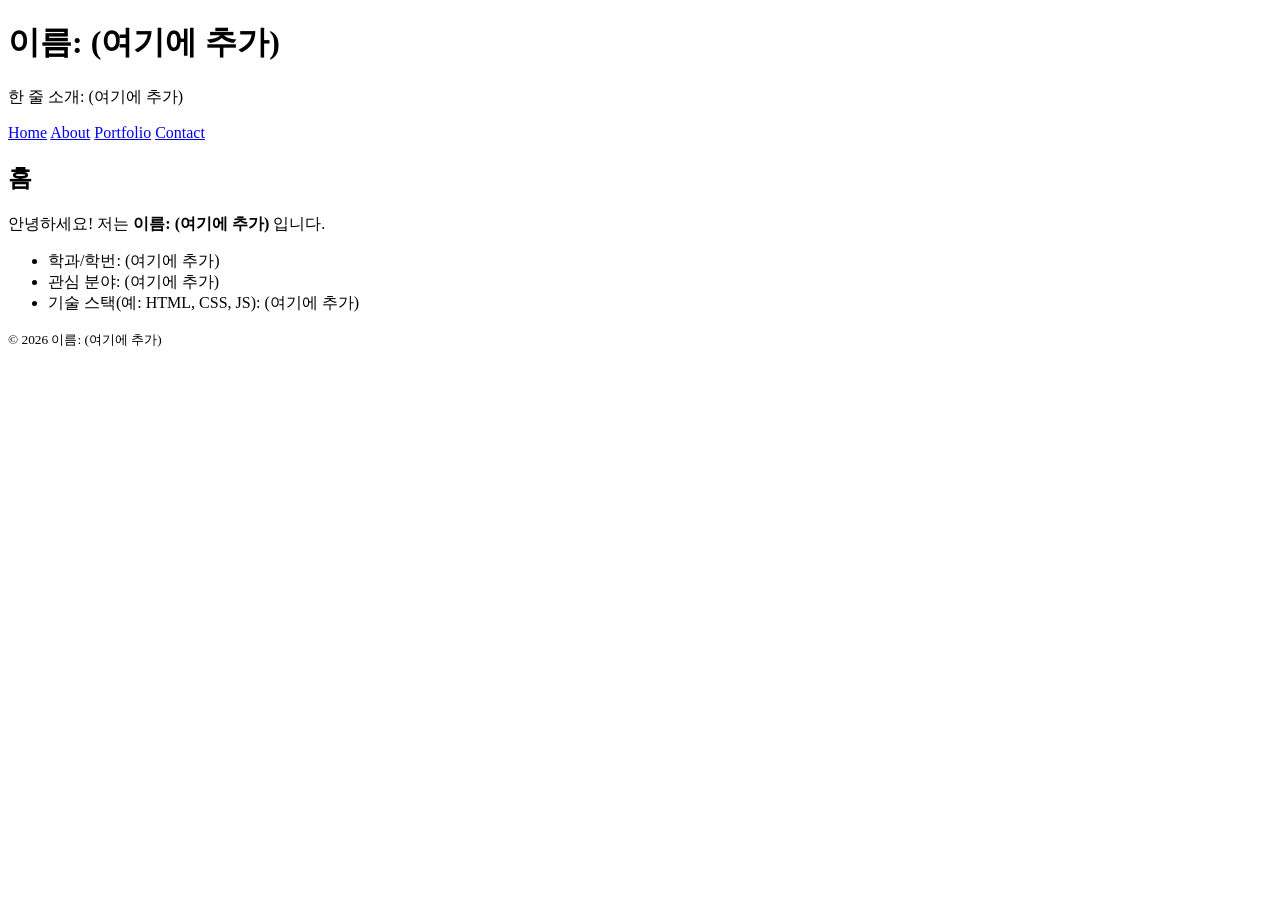
==== index.html @ 47aa25a6 "Add files via upload" ====
<!DOCTYPE html>
<html lang="ko">
<head>
  <meta charset="UTF-8" />
  <meta name="viewport" content="width=device-width, initial-scale=1.0"/>
  <title>인터넷활용 실습 템플릿</title>
  <link rel="stylesheet" href="style.css">
</head>
<body>
<header>
  <h1>이름: (여기에 추가)</h1>
  <p class="subtitle">한 줄 소개: (여기에 추가)</p>
</header>
<nav>
  <a href="index.html">Home</a>
  <a href="about.html">About</a>
  <a href="portfolio.html">Portfolio</a>
  <a href="contact.html">Contact</a>
</nav>
<main class="container">
<section>
  <h2>홈</h2>
  <p>안녕하세요! 저는 <strong>이름: (여기에 추가)</strong> 입니다.</p>
  <ul>
    <li>학과/학번: (여기에 추가)</li>
    <li>관심 분야: (여기에 추가)</li>
    <li>기술 스택(예: HTML, CSS, JS): (여기에 추가)</li>
  </ul>
</section>
</main>
<footer>
  <small>&copy; <span id="year"></span> 이름: (여기에 추가)</small>
</footer>
<script src="script.js"></script>
</body>
</html>
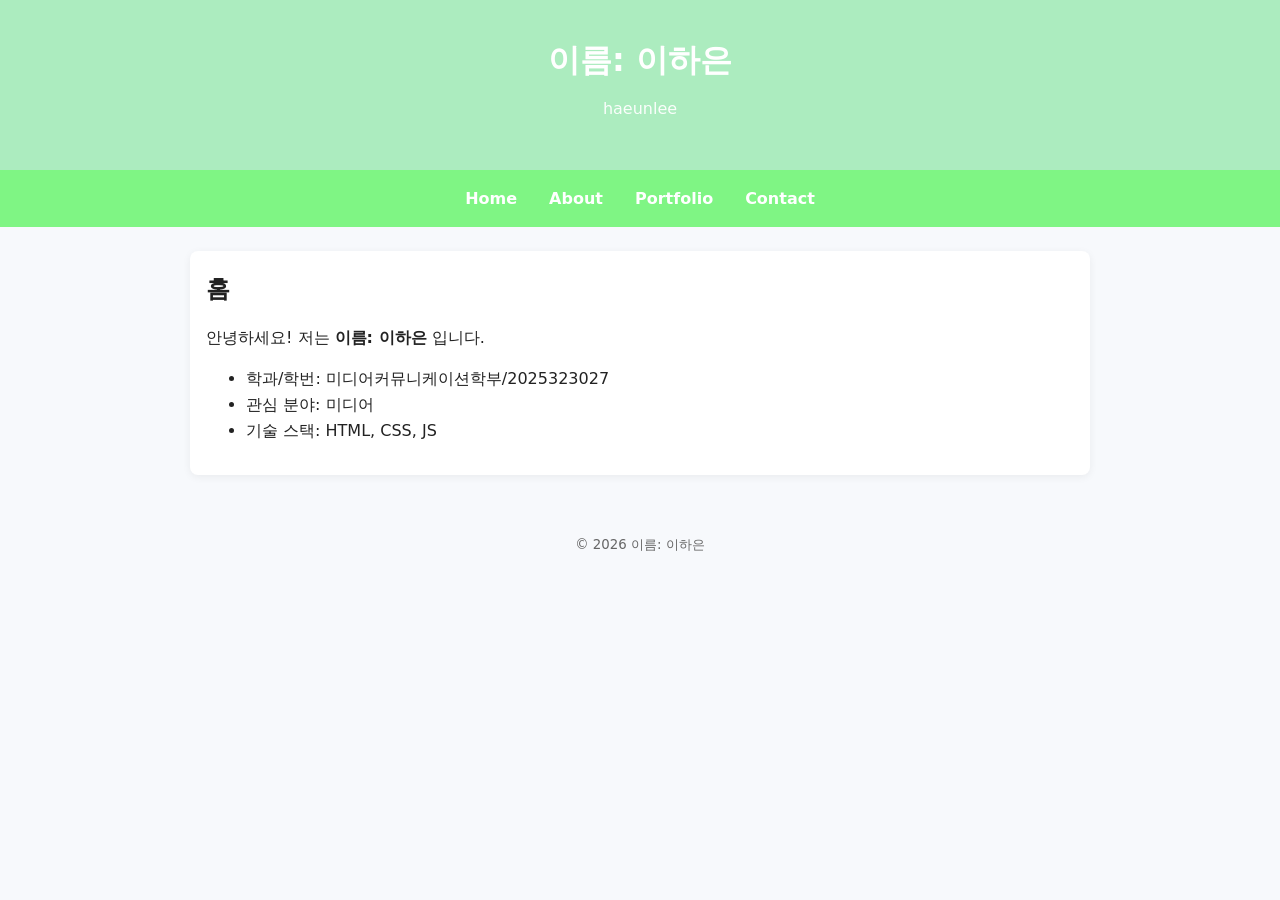
==== commit 19d83117: "Add files via upload" ====
--- a/index.html
+++ b/index.html
@@ -8,8 +8,8 @@
 </head>
 <body>
 <header>
-  <h1>이름: (여기에 추가)</h1>
-  <p class="subtitle">한 줄 소개: (여기에 추가)</p>
+  <h1>이름: 이하은</h1>
+  <p class="subtitle">haeunlee</p>
 </header>
 <nav>
   <a href="index.html">Home</a>
@@ -20,16 +20,16 @@
 <main class="container">
 <section>
   <h2>홈</h2>
-  <p>안녕하세요! 저는 <strong>이름: (여기에 추가)</strong> 입니다.</p>
+  <p>안녕하세요! 저는 <strong>이름: 이하은</strong> 입니다.</p>
   <ul>
-    <li>학과/학번: (여기에 추가)</li>
-    <li>관심 분야: (여기에 추가)</li>
-    <li>기술 스택(예: HTML, CSS, JS): (여기에 추가)</li>
+    <li>학과/학번: 미디어커뮤니케이션학부/2025323027</li>
+    <li>관심 분야: 미디어</li>
+    <li>기술 스택: HTML, CSS, JS</li>
   </ul>
 </section>
 </main>
 <footer>
-  <small>&copy; <span id="year"></span> 이름: (여기에 추가)</small>
+  <small>&copy; <span id="year"></span> 이름: 이하은</small>
 </footer>
 <script src="script.js"></script>
 </body>
--- a/style.css
+++ b/style.css
@@ -0,0 +1,91 @@
+/* =============================================================
+   색상 테마는 "여기"에서 바꿉니다. (파랑 계열 기본)
+   원하는 색상 코드로 아래 4가지만 바꿔보세요.
+   ------------------------------------------------------------- */
+:root {
+  --primary: #acecbf;      /* 메인 포인트 색상 */
+  --primary-dark: #7ff584; /* 호버/진한 포인트 */
+  --bg: #f7f9fc;           /* 전체 배경 색 */
+  --text: #222222;         /* 본문 글자 색 */
+}
+/* ============================================================= */
+
+* { box-sizing: border-box; }
+body {
+  margin: 0;
+  font-family: system-ui, -apple-system, "Segoe UI", Roboto, "Noto Sans KR", Arial, sans-serif;
+  background: var(--bg);
+  color: var(--text);
+  line-height: 1.6;
+}
+
+header {
+  padding: 2rem 1rem;
+  text-align: center;
+  background: var(--primary);
+  color: #ffffff;
+}
+header .subtitle { margin-top: .25rem; opacity: .95; }
+
+nav {
+  background: var(--primary-dark);
+  display: flex;
+  gap: 1rem;
+  padding: .75rem 1rem;
+  justify-content: center;
+  flex-wrap: wrap;
+}
+nav a {
+  color: #ffffff;
+  text-decoration: none;
+  font-weight: 600;
+  padding: .25rem .5rem;
+}
+nav a:hover { text-decoration: underline; }
+
+.container {
+  max-width: 900px;
+  margin: 1.5rem auto;
+  padding: 1rem;
+  background: #ffffff;
+  border-radius: 8px;
+  box-shadow: 0 2px 8px rgba(0,0,0,.06);
+}
+
+section { margin-bottom: 1rem; }
+h1, h2, h3 { margin: .2rem 0 .6rem; }
+
+.contact-form {
+  display: grid;
+  grid-template-columns: 1fr;
+  gap: .5rem;
+  margin-top: 1rem;
+}
+input, textarea {
+  width: 100%;
+  padding: .6rem;
+  border: 1px solid #ddd;
+  border-radius: 6px;
+  font: inherit;
+}
+button {
+  padding: .6rem .8rem;
+  border: none;
+  border-radius: 6px;
+  background: var(--primary);
+  color: #fff;
+  cursor: pointer;
+  font-weight: 600;
+}
+button:hover { background: var(--primary-dark); }
+
+footer {
+  text-align: center;
+  padding: 2rem 1rem;
+  color: #666;
+}
+
+@media (max-width: 600px) {
+  header h1 { font-size: 1.25rem; }
+  .container { margin: 1rem; padding: .75rem; }
+}
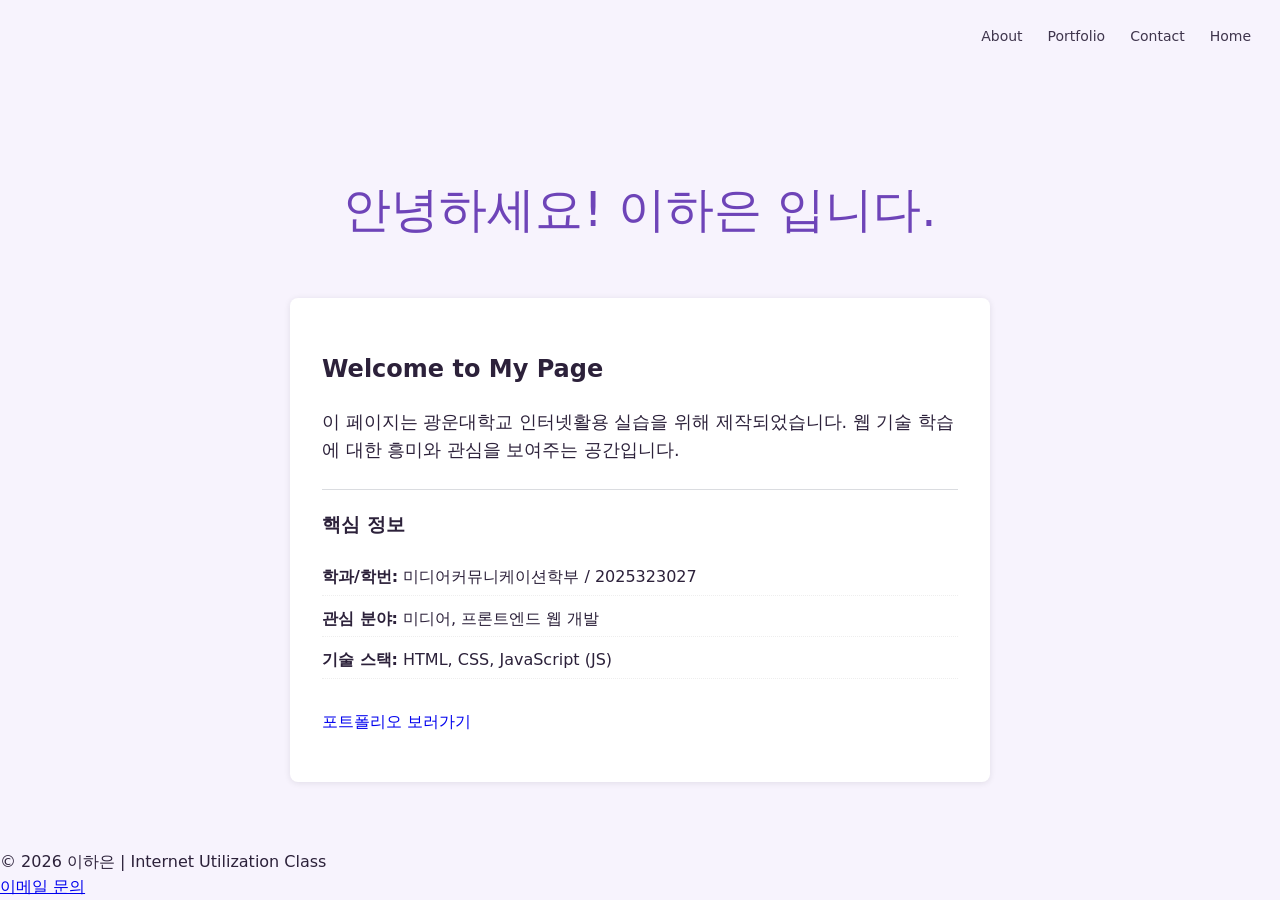
==== commit af0ec0e0: "Add files via upload" ====
--- a/index.html
+++ b/index.html
@@ -3,34 +3,62 @@
 <head>
   <meta charset="UTF-8" />
   <meta name="viewport" content="width=device-width, initial-scale=1.0"/>
-  <title>인터넷활용 실습 템플릿</title>
+  <title>이하은 홈 | 인터넷활용 실습</title>
   <link rel="stylesheet" href="style.css">
 </head>
 <body>
 <header>
-  <h1>이름: 이하은</h1>
-  <p class="subtitle">haeunlee</p>
-</header>
-<nav>
-  <a href="index.html">Home</a>
   <a href="about.html">About</a>
   <a href="portfolio.html">Portfolio</a>
   <a href="contact.html">Contact</a>
-</nav>
-<main class="container">
-<section>
-  <h2>홈</h2>
-  <p>안녕하세요! 저는 <strong>이름: 이하은</strong> 입니다.</p>
-  <ul>
-    <li>학과/학번: 미디어커뮤니케이션학부/2025323027</li>
-    <li>관심 분야: 미디어</li>
-    <li>기술 스택: HTML, CSS, JS</li>
-  </ul>
-</section>
-</main>
+  <a href="index.html" class="google-sign-in-button">Home</a> 
+</header>
+
+<div class="main-content">
+  
+  <h1 class="main-title">안녕하세요! 이하은 입니다.</h1>
+  
+  <section class="content-wrapper home-intro">
+    <h2>Welcome to My Page</h2>
+    
+    <p style="font-size: 1.1rem; margin-bottom: 25px;">
+        이 페이지는 광운대학교 인터넷활용 실습을 위해 제작되었습니다. 
+        웹 기술 학습에 대한 흥미와 관심을 보여주는 공간입니다.
+    </p>
+
+    <hr style="border: 0; border-top: 1px solid var(--border); margin: 20px 0;">
+    
+    <h3>핵심 정보</h3>
+    <ul class="clean-list">
+      <li><strong>학과/학번:</strong> 미디어커뮤니케이션학부 / 2025323027</li>
+      <li><strong>관심 분야:</strong> 미디어, 프론트엔드 웹 개발</li>
+      <li><strong>기술 스택:</strong> HTML, CSS, JavaScript (JS)</li>
+    </ul>
+    
+    <p style="margin-top: 30px;">
+        <a href="portfolio.html" class="submit-button" style="text-decoration: none;">포트폴리오 보러가기</a>
+    </p>
+  </section>
+</div>
+
 <footer>
-  <small>&copy; <span id="year"></span> 이름: 이하은</small>
+  <div class="footer-country">이하은 | Internet Utilization Class</div>
+  <div class="footer-links">
+    <div>
+      <a href="mailto:haeunlee1234@gmail.com">이메일 문의</a>
+    </div>
+  </div>
 </footer>
-<script src="script.js"></script>
+<script>
+  const yearSpan = document.createElement('span');
+  yearSpan.id = 'year';
+  
+  const footerCountry = document.querySelector('.footer-country');
+  if (footerCountry && !document.getElementById('year')) {
+      footerCountry.innerHTML = `&copy; <span id="year">${new Date().getFullYear()}</span> 이하은 | Internet Utilization Class`;
+  } else if (document.getElementById('year')) {
+      document.getElementById('year').textContent = new Date().getFullYear();
+  }
+</script>
 </body>
 </html>
--- a/style.css
+++ b/style.css
@@ -1,14 +1,12 @@
-/* =============================================================
-   색상 테마는 "여기"에서 바꿉니다. (파랑 계열 기본)
-   원하는 색상 코드로 아래 4가지만 바꿔보세요.
-   ------------------------------------------------------------- */
-:root {
-  --primary: #acecbf;      /* 메인 포인트 색상 */
-  --primary-dark: #7ff584; /* 호버/진한 포인트 */
-  --bg: #f7f9fc;           /* 전체 배경 색 */
-  --text: #222222;         /* 본문 글자 색 */
+
+ :root {
+  --primary: #8e62c8;
+  --primary-dark: #6e44b8;
+  --bg: #f7f3fd;
+  --text: #2c213a;
+  --gray-text: #70757a;
+  --border: #dadce0;
 }
-/* ============================================================= */
 
 * { box-sizing: border-box; }
 body {
@@ -17,75 +15,102 @@
   background: var(--bg);
   color: var(--text);
   line-height: 1.6;
+  
+  display: flex;
+  flex-direction: column;
+  min-height: 100vh;
+}
+
+.description-text {
+  font-size: 1.05rem;
+  color: var(--text);
+  margin-bottom: 20px;
+}
+
+.clean-list, .interest-list {
+  list-style: none;
+  padding-left: 0;
+  margin-top: 10px;
+}
+
+.clean-list li, .interest-list li {
+  padding: 5px 0;
+  margin-bottom: 5px;
+  border-bottom: 1px dotted #eee;
+  font-size: 1rem;
+}
+
+.interest-list li:before {
+  content: "•";
+  color: var(--primary);
+  font-weight: bold;
+  display: inline-block;
+  width: 1em;
+  margin-left: -1em;
+}
+
+.info-section {
+  margin-top: 20px;
 }
 
 header {
-  padding: 2rem 1rem;
+  padding: 1.25rem 1.5rem;
+  text-align: right;
+  background: none; 
+  color: var(--text);
+  display: flex;
+  justify-content: flex-end;
+  align-items: center;
+}
+header a {
+  color: var(--text);
+  text-decoration: none;
+  font-size: 0.875rem;
+  margin-left: 15px;
+  padding: 5px;
+  opacity: 0.9;
+}
+header a:hover { text-decoration: underline; }
+
+.main-content {
+  flex-grow: 1; 
+  display: flex;
+  flex-direction: column;
+  align-items: center;
+  justify-content: center;
+  padding: 50px 20px;
+}
+
+.main-title {
+  font-size: 3rem;
+  font-weight: 300;
+  margin-bottom: 30px;
   text-align: center;
-  background: var(--primary);
-  color: #ffffff;
+  color: var(--primary-dark); 
 }
-header .subtitle { margin-top: .25rem; opacity: .95; }
 
-nav {
-  background: var(--primary-dark);
-  display: flex;
-  gap: 1rem;
-  padding: .75rem 1rem;
-  justify-content: center;
-  flex-wrap: wrap;
-}
-nav a {
-  color: #ffffff;
-  text-decoration: none;
-  font-weight: 600;
-  padding: .25rem .5rem;
-}
-nav a:hover { text-decoration: underline; }
-
-.container {
-  max-width: 900px;
-  margin: 1.5rem auto;
-  padding: 1rem;
+.content-wrapper {
+  width: 100%;
+  max-width: 700px;
+  padding: 2rem;
   background: #ffffff;
   border-radius: 8px;
-  box-shadow: 0 2px 8px rgba(0,0,0,.06);
+  box-shadow: 0 1px 6px rgba(32,33,36,.1);
+  margin-top: 20px;
+  text-align: left;
 }
 
-section { margin-bottom: 1rem; }
-h1, h2, h3 { margin: .2rem 0 .6rem; }
-
-.contact-form {
-  display: grid;
-  grid-template-columns: 1fr;
-  gap: .5rem;
-  margin-top: 1rem;
+.portfolio-list {
+  padding-left: 20px;
+  line-height: 1.8;
 }
-input, textarea {
-  width: 100%;
-  padding: .6rem;
-  border: 1px solid #ddd;
-  border-radius: 6px;
-  font: inherit;
+.portfolio-list li {
+  margin-bottom: 15px;
+  border-bottom: 1px dashed #eee;
+  padding-bottom: 10px;
 }
-button {
-  padding: .6rem .8rem;
-  border: none;
-  border-radius: 6px;
-  background: var(--primary);
-  color: #fff;
-  cursor: pointer;
-  font-weight: 600;
-}
-button:hover { background: var(--primary-dark); }
-
-footer {
-  text-align: center;
-  padding: 2rem 1rem;
-  color: #666;
-}
-
-@media (max-width: 600px) {
-  header h1 { font-size: 1.25rem; }
-  .container { margin: 1rem; padding: .75rem; }
-}
+.portfolio-list strong {
+  display: block;
+  font-size: 1.1em;
+  color: var(--primary-dark);
+  margin-
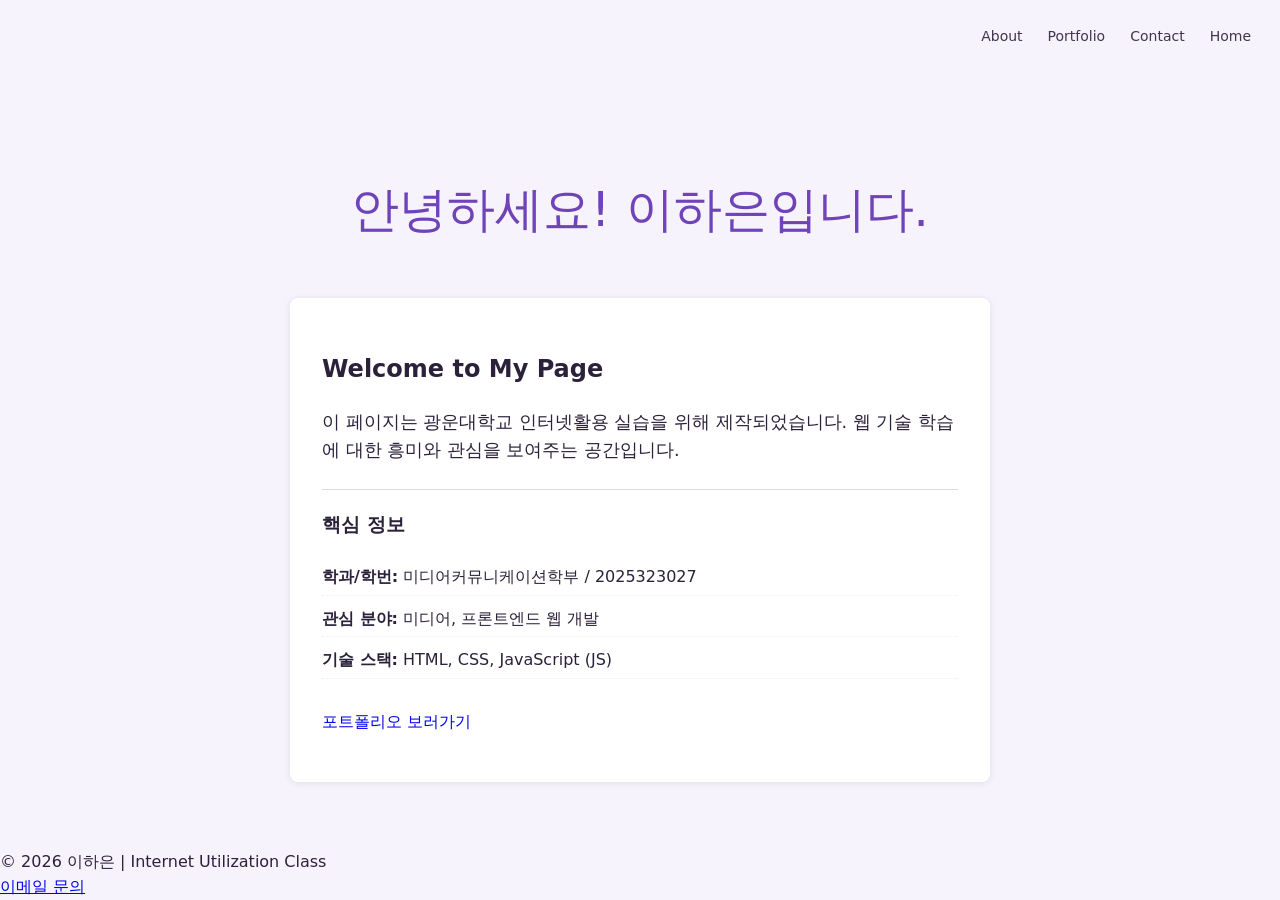
==== commit 3102bc5f: "Add files via upload" ====
--- a/index.html
+++ b/index.html
@@ -16,7 +16,7 @@
 
 <div class="main-content">
   
-  <h1 class="main-title">안녕하세요! 이하은 입니다.</h1>
+  <h1 class="main-title">안녕하세요! 이하은입니다.</h2>
   
   <section class="content-wrapper home-intro">
     <h2>Welcome to My Page</h2>
